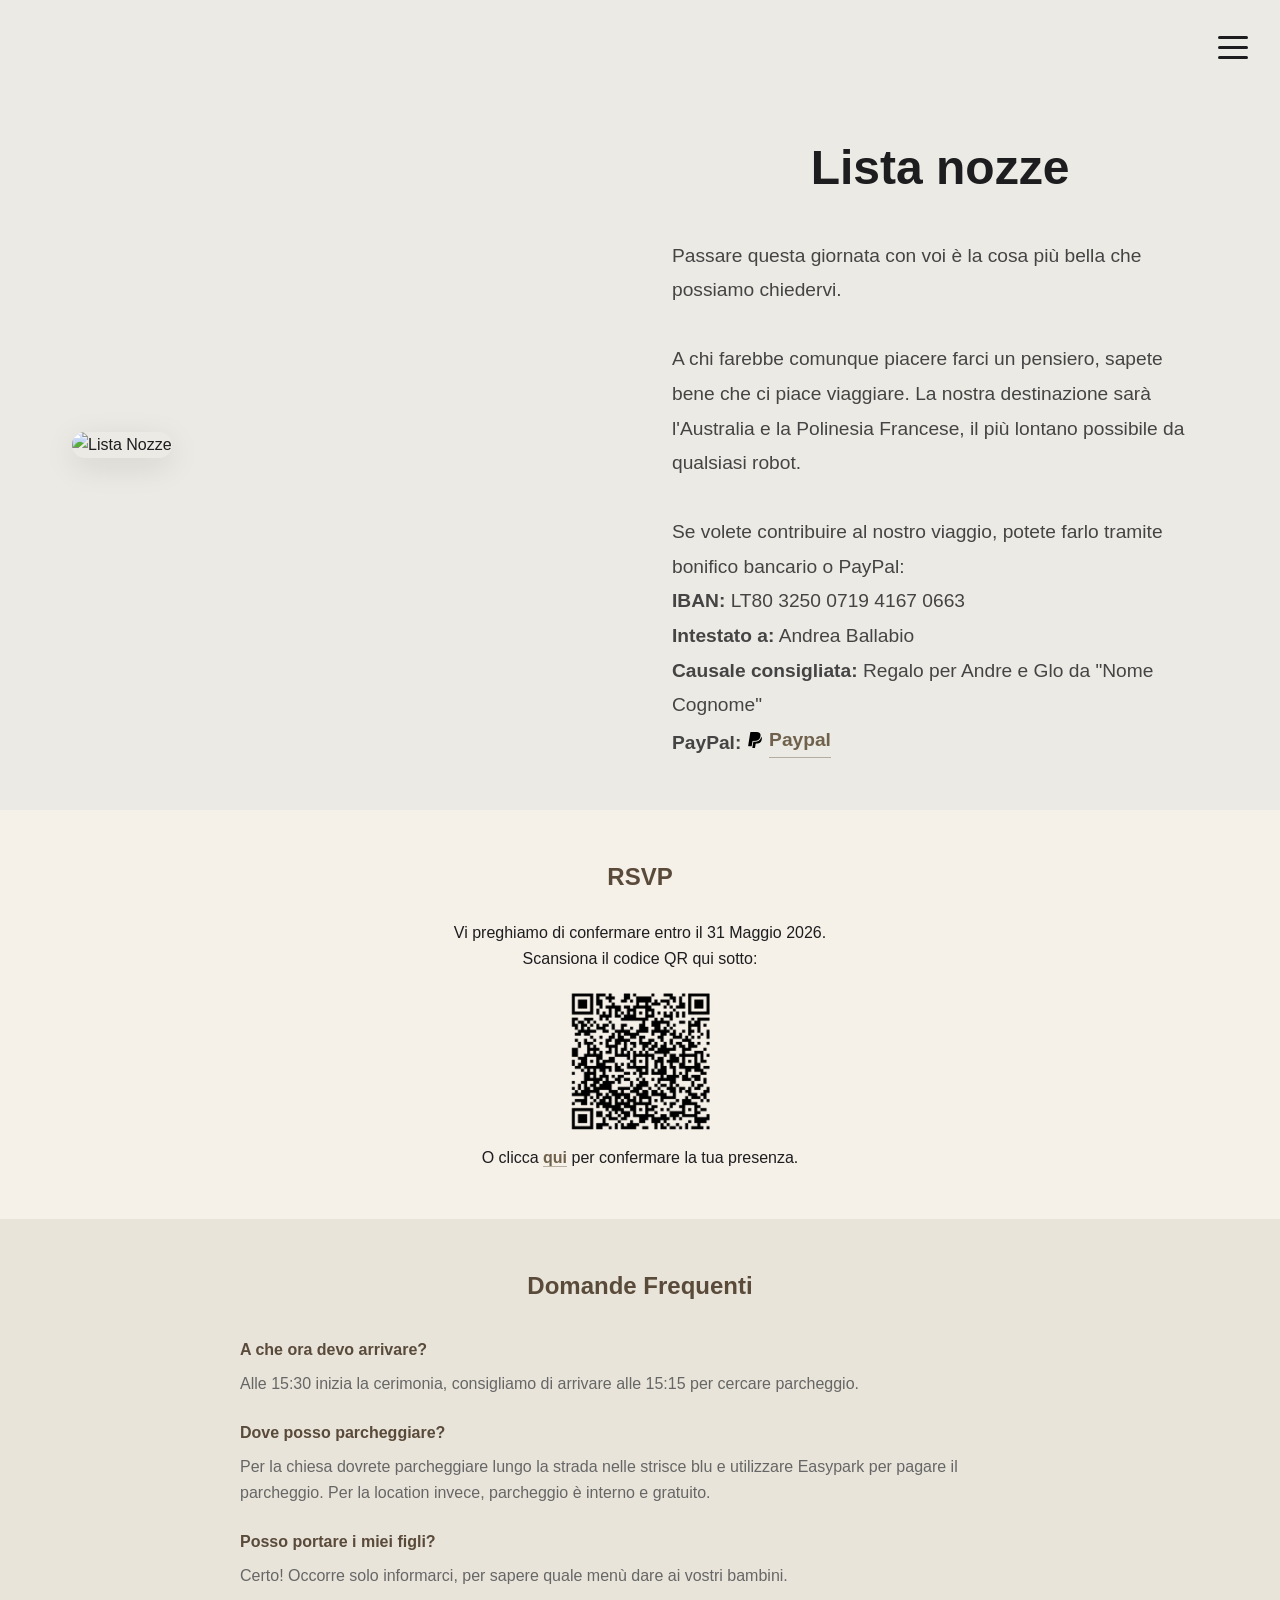
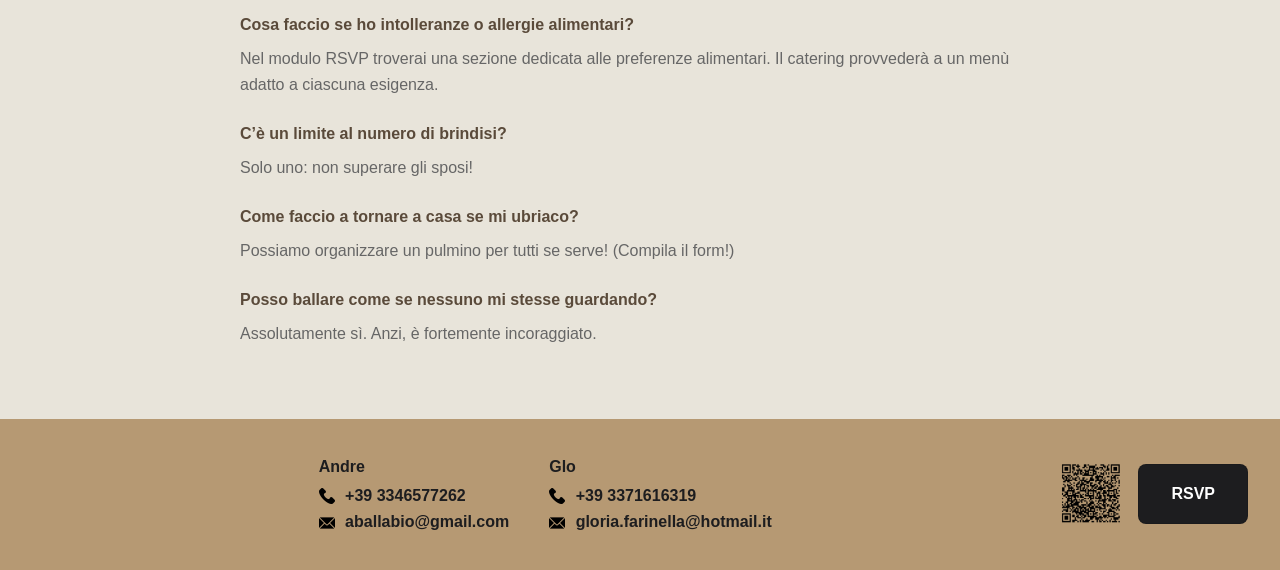
==== lista-nozze.html @ 0bc6f4e3 "start" ====
<!DOCTYPE html>
<html lang="it">

<head>
    <meta charset="UTF-8" />
    <meta name="viewport" content="width=device-width, initial-scale=1.0" />
    <title>Lista Nozze - Glo e Andre si sposano</title>
    <link rel="stylesheet" href="css/style.css" />
    <style>
        .page-content {
            padding-bottom: 0;
        }

        .content-text h1,
        .content-text .details p {
            font-family: 'Yu Gothic Light', sans-serif;
        }

        .content-text h1 {
            text-align: center;
        }

        .new-section {
            background-color: #f5f0e8;
            padding: 3rem 2rem;
            width: 100%;
            display: block;
            clear: both;
        }

        .new-section h2 {
            font-family: 'Yu Gothic Light', sans-serif;
            text-align: center;
            margin-bottom: 1.5rem;
            color: #5a4a3a;
        }

        .new-section p {
            font-family: 'Yu Gothic Light', sans-serif;
            text-align: center;
            max-width: 600px;
            margin: 0 auto;
            line-height: 1.6;
        }

        .faq-section {
            background-color: #e8e4da;
            padding: 3rem 2rem;
            width: 100%;
        }

        .faq-section h2 {
            font-family: 'Yu Gothic Light', sans-serif;
            text-align: center;
            margin-bottom: 2rem;
            color: #5a4a3a;
        }

        .faq-container {
            max-width: 800px;
            margin: 0 auto;
        }

        .faq-item {
            margin-bottom: 1.5rem;
            font-family: 'Yu Gothic Light', sans-serif;
        }

        .faq-question {
            font-weight: bold;
            margin-bottom: 0.5rem;
            color: #5a4a3a;
        }

        .faq-answer {
            line-height: 1.6;
            color: #666;
        }

        .styled-inline-link,
        .styled-inline-link:visited,
        .styled-inline-link:active {
            color: #6f614c;
            font-weight: 700;
            text-decoration: none;
            border-bottom: 1px solid rgba(111, 97, 76, 0.45);
        }

        .styled-inline-link:hover,
        .styled-inline-link:focus-visible {
            color: #3f3427;
            border-bottom-color: currentColor;
        }

        .paypal-link-wrap {
            display: inline-flex;
            align-items: center;
            gap: 0.4rem;
        }

        .paypal-icon {
            width: 16px;
            height: 16px;
            object-fit: contain;
        }
    </style>
</head>

<body class="secondary-page">

    <!-- Hamburger Menu -->
    <div class="hamburger-menu" id="hamburger">
        <span></span>
        <span></span>
        <span></span>
    </div>

    <!-- Menu Navigazione -->
    <nav class="page-nav" id="pageNav">
        <a href="index.html" class="nav-link">Home</a>
        <a href="programma.html" class="nav-link">Programma</a>
        <a href="lista-nozze.html" class="nav-link">Lista nozze - FAQ</a>
    </nav>

    <main class="page-content">
        <div class="content-row">
            <div class="content-image">
                <img src="assets/IMG_7509.JPG" alt="Lista Nozze" />
            </div>
            <div class="content-text">
                <h1>Lista nozze</h1>
                <div class="details">
                    <p>Passare questa giornata con voi è la cosa più bella che possiamo chiedervi.<br><br>
                        A chi farebbe comunque piacere farci un pensiero, sapete bene che ci piace viaggiare.
                        La nostra destinazione sarà l'Australia e la Polinesia Francese, il più lontano possibile da
                        qualsiasi robot.
                        <br><br>Se volete contribuire al nostro viaggio, potete farlo tramite bonifico bancario o
                        PayPal:<br>
                    </p>
                    <p>
                        <strong>IBAN:</strong> LT80 3250 0719 4167 0663
                    </p>
                    <p>
                        <strong>Intestato a:</strong> Andrea Ballabio
                    </p>
                    <p>
                        <strong>Causale consigliata:</strong> Regalo per Andre e Glo da "Nome Cognome"
                    </p>
                    <p>
                        <strong>PayPal:</strong> <span class="paypal-link-wrap"><img src="assets/paypal.png"
                                alt="PayPal" class="paypal-icon"><a
                                href="https://www.paypal.me/gloriafarinella?locale.x=it_IT" target="_blank"
                                rel="noopener noreferrer" class="styled-inline-link">Paypal</a></span>
                    </p>
                </div>
            </div>
        </div>
    </main>

    <!-- Sezione Aggiuntiva -->
    <section class="new-section">
        <h2>RSVP</h2>
        <p>
            Vi preghiamo di confermare entro il 31 Maggio 2026.
        </p>
        <p>
            Scansiona il codice QR qui sotto:
        </p>
        <div style="text-align: center; margin-top: 1rem;">
            <img src="assets/qr.png" alt="QR Code RSVP" style="width: 150px; height: 150px;">
        </div>
        <p>
            O clicca <a class="styled-inline-link"
                href="https://forms.cloud.microsoft/Pages/ResponsePage.aspx?id=DQSIkWdsW0yxEjajBLZtrQAAAAAAAAAAAAZ__qW3WSpUMUROTkVKR0hIWUU1V0JBM0g5V1c2VVYzMy4u">qui</a>
            per confermare la tua presenza.
        </p>
    </section>

    <!-- Sezione Domande e Risposte -->
    <section class="faq-section">
        <h2>Domande Frequenti</h2>
        <div class="faq-container">
            <div class="faq-item">
                <p class="faq-question">A che ora devo arrivare?</p>
                <p class="faq-answer">Alle 15:30 inizia la cerimonia, consigliamo di arrivare alle 15:15 per cercare
                    parcheggio.</p>
            </div>
            <div class="faq-item">
                <p class="faq-question">Dove posso parcheggiare?</p>
                <p class="faq-answer">Per la chiesa dovrete parcheggiare lungo la strada nelle strisce blu e utilizzare
                    Easypark per pagare il parcheggio.
                    Per la location invece, parcheggio è interno e gratuito.</p>
            </div>
            <div class="faq-item">
                <p class="faq-question">Posso portare i miei figli?</p>
                <p class="faq-answer">Certo! Occorre solo informarci, per sapere quale menù dare ai vostri bambini.</p>
            </div>
            <div class="faq-item">
                <p class="faq-question">Cosa faccio se ho intolleranze o allergie alimentari?</p>
                <p class="faq-answer">Nel modulo RSVP troverai una sezione dedicata alle preferenze alimentari.
                    Il catering provvederà a un menù adatto a ciascuna esigenza.</p>
            </div>
            <div class="faq-item">
                <p class="faq-question">C’è un limite al numero di brindisi?</p>
                <p class="faq-answer">Solo uno: non superare gli sposi!</p>
            </div>

            <div class="faq-item">
                <p class="faq-question">Come faccio a tornare a casa se mi ubriaco?</p>
                <p class="faq-answer">Possiamo organizzare un pulmino per tutti se serve! (Compila il form!) </p>
            </div>

            <div class="faq-item">
                <p class="faq-question">Posso ballare come se nessuno mi stesse guardando?</p>
                <p class="faq-answer">Assolutamente sì.
                    Anzi, è fortemente incoraggiato.</p>
            </div>
            <div class="faq-item">
                <p class="faq-question"></p>
                <p class="faq-answer"></p>
            </div>
            <div class="faq-item">
                <p class="faq-question"></p>
                <p class="faq-answer"></p>
            </div>
            <div class="faq-item">
                <p class="faq-question"></p>
                <p class="faq-answer"></p>
            </div>
            <div class="faq-item">
                <p class="faq-question"></p>
                <p class="faq-answer"></p>
            </div>
            <div class="faq-item">
                <p class="faq-question"></p>
                <p class="faq-answer"></p>
            </div>
            <div class="faq-item">
                <p class="faq-question"></p>
                <p class="faq-answer"></p>
            </div>

        </div>
    </section>

    <nav class="page-navigation">
        <div class="contact-info">
            <div class="contact-card">
                <p><strong>Andre</strong></p>
                <p>
                    <img src="assets/phone.png" alt="Telefono"
                        style="width: 1em; vertical-align: middle; margin-right: 6px;">
                    +39 3346577262
                </p>
                <p>
                    <img src="assets/email.png" alt="Email"
                        style="width: 1em; vertical-align: middle; margin-right: 6px;">
                    aballabio@gmail.com
                </p>
            </div>
            <div class="contact-card">
                <p><strong>Glo</strong></p>
                <p>
                    <img src="assets/phone.png" alt="Telefono"
                        style="width: 1em; vertical-align: middle; margin-right: 6px;">
                    +39 3371616319
                </p>
                <p>
                    <img src="assets/email.png" alt="Email"
                        style="width: 1em; vertical-align: middle; margin-right: 6px;">
                    gloria.farinella@hotmail.it
                </p>
            </div>
        </div>
        <div class="rsvp-actions">
            <img src="assets/qr.png" alt="QR RSVP" class="rsvp-qr" />
            <a href="https://forms.cloud.microsoft/Pages/ResponsePage.aspx?id=DQSIkWdsW0yxEjajBLZtrQAAAAAAAAAAAAZ__qW3WSpUMUROTkVKR0hIWUU1V0JBM0g5V1c2VVYzMy4u"
                class="nav-link rsvp-btn">RSVP</a>
        </div>
    </nav>

    <script src="js/main.js"></script>

    <!-- Overlay per transizioni pagina -->
    <div class="page-transition-overlay" id="pageTransitionOverlay"></div>
</body>

</html>
---- css/style.css ----
/* Reset minimo */
* {
  box-sizing: border-box;
  margin: 0;
  padding: 0;
}

body {
  font-family: -apple-system, BlinkMacSystemFont, "Segoe UI", sans-serif;
  color: #1d1d1f;
  background: #000000;
  line-height: 1.6;
  overflow-x: hidden;
  transition: opacity 0.4s ease-in-out;
}

/* Effetti transizione pagina */
.page-transition-overlay {
  position: fixed;
  top: 0;
  left: 0;
  width: 100%;
  height: 100%;
  background: #ffffff;
  z-index: 9999;
  opacity: 0;
  pointer-events: none;
  transition: opacity 0.3s ease-in-out;
  display: flex;
  align-items: center;
  justify-content: center;
}

.page-transition-overlay.active {
  opacity: 1;
  pointer-events: all;
}

.page-transition-overlay.active {
  opacity: 1;
  pointer-events: all;
}

.page-transition-overlay::before {
  content: '';
  width: 40px;
  height: 40px;
  border: 3px solid #333333;
  border-radius: 50%;
  border-top-color: transparent;
  animation: spin 1s linear infinite;
}

@keyframes spin {
  0% { transform: rotate(0deg); }
  100% { transform: rotate(360deg); }
}

body.page-transitioning {
  overflow: hidden;
}

.fade-out {
  opacity: 0 !important;
}

.fade-in {
  opacity: 1 !important;
}

/* Blocco scroll durante il video */
body.scroll-locked {
  overflow: hidden;
  height: 100vh;
}

/* === PAGINA PRINCIPALE - INDEX === */

/* Sezione Video */
.video-section {
  height: 100vh;
  display: flex;
  align-items: center;
  justify-content: center;
  background: #000000;
  padding: 0 2rem;
}

.video-container {
  width: 100%;
  max-width: 1200px;
  aspect-ratio: 16/9;
  border-radius: 10px;
  overflow: hidden;
  position: relative;
}

#introVideo {
  width: 100%;
  height: 100%;
  object-fit: cover;
}

/* Pulsante Play Overlay */
.play-button-overlay {
  position: absolute;
  top: 0;
  left: 0;
  width: 100%;
  height: 100%;
  display: flex;
  align-items: center;
  justify-content: center;
  background-color: rgba(0, 0, 0, 0.7);
  cursor: pointer;
  transition: all 0.3s ease;
  z-index: 10;
}

.play-button-overlay:hover {
  background-color: rgba(0, 0, 0, 0.8);
}

.play-button {
  display: flex;
  flex-direction: column;
  align-items: center;
  gap: 1rem;
  color: white;
  text-align: center;
}

.play-button svg {
  transition: transform 0.3s ease;
}

.play-button-overlay:hover .play-button svg {
  transform: scale(1.1);
}

.play-button p {
  font-size: 1.2rem;
  font-weight: 500;
  margin: 0;
}

/* Messaggio errore video */
.video-error-message {
  position: absolute;
  top: 0;
  left: 0;
  width: 100%;
  height: 100%;
  display: flex;
  align-items: center;
  justify-content: center;
  background-color: rgba(0, 0, 0, 0.8);
  color: white;
  z-index: 20;
}

.error-content {
  text-align: center;
}

.error-content p {
  font-size: 1.2rem;
  margin-bottom: 1rem;
}

.error-content button {
  background-color: #007AFF;
  color: white;
  border: none;
  padding: 0.8rem 1.5rem;
  border-radius: 8px;
  font-size: 1rem;
  cursor: pointer;
  transition: background-color 0.3s ease;
}

.error-content button:hover {
  background-color: #0056CC;
}

/* Sezione Dettagli */
.details-section {
  min-height: 100vh;
  background: #ECEAE4;
  display: flex;
  align-items: center;
  justify-content: center;
  padding: 4rem 2rem;
  transition: opacity 0.4s ease-in-out, transform 0.4s ease-in-out;
}

.details-container {
  max-width: 1400px;
  width: 100%;
  padding: 0 2rem;
}

.details-grid {
  display: grid;
  grid-template-columns: 1fr 400px 1fr;
  gap: 3rem;
  align-items: center;
  min-height: 400px;
}

.title-column {
  text-align: left;
}

.title-image {
  width: min(420px, 100%);
  height: auto;
  display: block;
  margin-bottom: 1rem;
}

.title-column h1 {
  font-size: 3.5rem;
  font-weight: 600;
  margin-bottom: 1rem;
  color: #1d1d1f;
  line-height: 1.2;
}

.title-column .wedding-date {
  font-size: 2rem;
  color: #666;
  margin: 0;
}

.photo-column {
  display: flex;
  justify-content: center;
  align-items: center;
}

.center-photo {
  width: 400px;
  height: 400px;
  object-fit: cover;
  border-radius: 15px;
  box-shadow: 0 8px 32px rgba(0, 0, 0, 0.2);
}

.text-column {
  text-align: left;
}

.text-column .wedding-details p {
  font-size: 0.95rem;
  line-height: 1.7;
  color: #444;
  margin: 0 0 1.5rem 0;
}

.text-column .wedding-details p:last-child {
  margin-bottom: 0;
}

/* Sezione Foto */
.photos-section {
  background: #000000;
  padding: 0;
}

.photos-container {
  display: flex;
  width: 100%;
  height: 60vh;
  min-height: 450px;
  max-height: 600px;
}

.photo-left,
.photo-right {
  width: 50%;
  height: 100%;
  object-fit: cover;
}

.photo-left {
  border-right: 1px solid #333;
}

/* Hamburger Menu */
.hamburger-menu {
  position: fixed;
  top: 2rem;
  right: 2rem;
  width: 30px;
  height: 30px;
  cursor: pointer;
  z-index: 300;
  display: flex; /* Sempre visibile */
  flex-direction: column;
  justify-content: space-around;
  transition: all 0.3s ease;
}

.hamburger-menu.visible {
  display: flex;
}

.hamburger-menu span {
  width: 100%;
  height: 3px;
  background: #1d1d1f;
  border-radius: 2px;
  transition: all 0.3s ease;
}

.hamburger-menu.active span:nth-child(1) {
  transform: rotate(45deg) translate(6px, 6px);
}

.hamburger-menu.active span:nth-child(2) {
  opacity: 0;
}

.hamburger-menu.active span:nth-child(3) {
  transform: rotate(-45deg) translate(8px, -8px);
}

/* Menu Navigazione */
.page-nav {
  position: fixed;
  top: 50%;
  right: -350px;
  transform: translateY(-50%);
  display: flex;
  flex-direction: column;
  gap: 0.5rem;
  z-index: 250;
  transition: right 0.4s ease;
  background: #9ea87d43;
  padding: 2rem;
  border-radius: 15px;
  backdrop-filter: blur(15px);
  box-shadow: 0 8px 32px rgba(0, 0, 0, 0.1);
  min-width: 200px;
}

.page-nav.show {
  right: 2rem;
}

.nav-link {
  padding: 0.8rem 1.5rem;
  background: #B69973;
  border: 1px solid rgba(0, 0, 0, 0.1);
  border-radius: 25px;
  text-decoration: none;
  color: #ffffff;
  transition: all 0.3s ease;
  font-weight: 500;
  text-align: center;
}

.nav-link:hover {
  background: rgba(29, 29, 31, 0.9);
  color: white;
  transform: scale(1.05);
}

/* === PAGINE SECONDARIE === */
.secondary-page {
  background: #ffffff;
  min-height: 100vh;
  transition: opacity 0.4s ease-in-out, transform 0.4s ease-in-out;
}

/* Navigazione superiore */
.top-nav {
  background: rgba(255, 255, 255, 0.95);
  backdrop-filter: blur(10px);
  padding: 1rem 2rem;
  position: fixed;
  top: 0;
  left: 0;
  right: 0;
  z-index: 100;
}

.nav-back {
  color: #1d1d1f;
  text-decoration: none;
  font-weight: 500;
  transition: color 0.3s ease;
}

.nav-back:hover {
  color: #666;
}

/* Contenuto principale */
.page-content {
  padding-top: 5rem;
    background: #ECEAE4;
  min-height: 90vh;
  display: flex;
  align-items: center;
  justify-content: center;
  transition: opacity 0.4s ease-in-out, transform 0.4s ease-in-out;
}

.content-row {
  display: grid;
  grid-template-columns: 1fr 1fr;
  gap: 4rem;
  max-width: 1200px;
  width: 100%;
  padding: 2rem;
  margin: 0 auto;
  align-items: center;
}

.content-image img {
  width: 100%;
  height: 400px;
  object-fit: cover;
  border-radius: 15px;
  box-shadow: 0 8px 32px rgba(0, 0, 0, 0.1);
}

.content-text h1 {
  font-size: 3rem;
  margin-bottom: 2rem;
  color: #1d1d1f;
}

.details {
  font-size: 1.2rem;
  line-height: 1.8;
  color: #444;
}

.program-main {
  background: #ECEAE4;
}

.program-title-wrap {
  width: 100%;
  display: flex;
  justify-content: center;
  padding-top: 1rem;
}

.program-title-image {
  width: min(360px, 80vw);
  height: auto;
  display: block;
}

/* Allineamento specifico per le card della pagina Programma */
.program-page-content {
  padding-top: 0.5rem;
  padding-bottom: 0;
  min-height: auto;
  align-items: flex-start;
}

.program-page-content .program-section {
  margin: 12px 40px 40px !important;
}

.program-page-content .program-section:last-child {
  margin-bottom: 8px !important;
}

.program-page-content .program-content h3:empty {
  display: none;
}

/* Stili per programma */
.time-entry {
  margin: 1rem 0;
  padding: 1.5rem;
  background: rgba(248, 249, 250, 0.8);
  border-radius: 10px;
  border-left: 4px solid #1d1d1f;
}

/* Form placeholder */
.form-placeholder {
  margin-top: 2rem;
  padding: 2rem;
  border: 2px dashed #ccc;
  text-align: center;
  color: #666;
  border-radius: 10px;
}

/* Navigazione tra pagine */
.page-navigation {
  background: #B69973;
  padding: 2rem;
  display: flex;
  justify-content: space-between;
  align-items: center;
}

.rsvp-actions {
  display: flex;
  align-items: center;
  gap: 1rem;
}

.rsvp-qr {
  width: 64px;
  height: 64px;
  object-fit: contain;
}

.contact-info {
  text-align: left;
  display: flex;
  gap: 2.5rem;
  justify-content: center;
  align-items: flex-start;
  flex: 1;
  font-family: "Yu Gothic Light", "Yu Gothic", sans-serif;
  font-weight: 700;
}

.contact-card p {
  margin: 0.15rem 0;
}

.contact-card p:nth-child(2),
.contact-card p:nth-child(3) {
  white-space: nowrap;
}

.contact-info p {
  margin: 0.2rem 0;
  color: #1d1d1f;
  font-weight: 700;
}

.contact-card p:nth-child(2) {
  margin-bottom: 0.05rem;
}

.contact-card p:nth-child(3) {
  margin-top: 0.05rem;
}

.page-navigation .rsvp-btn {
  background: #1d1d1f;
  color: white;
  padding: 1rem 2rem;
  border-radius: 2px;
  text-decoration: none;
  transition: all 0.3s ease;
  font-weight: 600;
  text-transform: uppercase;
}

.page-navigation .rsvp-btn:hover {
  background: #333;
  transform: translateY(-2px);
}

.page-navigation .nav-link {
  background: #1d1d1f;
  color: white;
  padding: 1rem 2rem;
  border-radius: 25px;
  text-decoration: none;
  transition: all 0.3s ease;
}

.page-navigation .nav-link:hover {
  background: #333;
  transform: translateY(-2px);
}

.page-navigation .nav-link.rsvp-btn {
  border-radius: 8px;
}

/* === RESPONSIVE === */
@media (max-width: 768px) {
  /* Pagina principale mobile */
  .video-section {
    min-height: 100vh;
    height: 100svh;
    padding: 0 1rem;
  }
  
  .details-section {
    padding: 2rem 1rem;
  }
  
  .details-grid {
    grid-template-columns: 1fr;
    gap: 2rem;
    text-align: center;
  }
  
  .title-column {
    text-align: center;
  }

  .title-image {
    width: min(340px, 100%);
    margin: 0 auto 1rem;
  }
  
  .title-column h1 {
    font-size: 2.5rem;
  }
  
  .title-column .wedding-date {
    font-size: 1.5rem;
    margin-bottom: 1rem;
  }
  
  .center-photo {
    width: 300px;
    height: 300px;
  }
  
  .text-column {
    text-align: center;
  }
  
  .text-column .wedding-details p {
    font-size: 0.9rem;
    margin: 0 0 1.2rem 0;
  }
  
  .text-column .wedding-details p:last-child {
    margin-bottom: 0;
  }
  
  .hamburger-menu {
    top: 1rem;
    right: 1rem;
    width: 25px;
    height: 25px;
  }
  
  .page-nav {
    right: -280px;
    padding: 1.5rem;
    min-width: 250px;
  }
  
  .page-nav.show {
    right: 1rem;
  }

  /* Sezione foto mobile */
  .photos-container {
    flex-direction: column;
    height: auto;
  }
  
  .photo-left,
  .photo-right {
    width: 100%;
    height: 300px;
  }
  
  .photo-left {
    border-right: none;
    border-bottom: 1px solid #333;
  }

  /* Pagine secondarie mobile */
  .content-row {
    grid-template-columns: 1fr;
    gap: 2rem;
    padding: 1rem;
  }
  
  .content-image img {
    height: 250px;
  }
  
  .content-text h1 {
    font-size: 2rem;
  }
  
  .page-navigation {
    flex-direction: column;
    gap: 1rem;
    text-align: center;
  }

  .rsvp-actions {
    justify-content: center;
  }

  .rsvp-qr {
    width: 56px;
    height: 56px;
  }
  
  .contact-info {
    text-align: center;
    justify-content: center;
    flex-direction: column;
    gap: 0.75rem;
    width: 100%;
    align-items: center;
  }

  .contact-card p {
    font-size: 0.9rem;
    line-height: 1.25;
  }

  .contact-card p:first-child {
    font-size: 1rem;
  }
  
  .top-nav {
    padding: 1rem;
  }

  /* Pagina Programma mobile */
  .program-title-wrap {
    padding-top: 0.5rem;
  }

  .program-title-image {
    width: min(280px, 90vw);
  }

  .program-page-content {
    padding-left: 0.5rem;
    padding-right: 0.5rem;
    flex-direction: column;
    padding-top: 1rem;
  }

  .program-page-content .program-section {
    margin: 12px 0 30px !important;
    width: 100%;
  }

  .program-page-content .program-section .section-icon {
    width: 200px !important;
    height: 200px !important;
  }

  .program-page-content .program-content {
    max-width: 100% !important;
    padding: 0 15px;
  }

  .program-page-content .program-content h2 {
    font-size: 1.5rem;
  }

  .program-page-content .program-content h3 {
    font-size: 1.2rem;
  }

  .program-page-content .program-content p {
    font-size: 0.95rem;
  }

  /* Gallery mobile */
  .gallery-section > div {
    flex-direction: column !important;
    gap: 20px !important;
  }

  .gallery-section img {
    max-width: 100% !important;
  }
}

@media (max-width: 480px) {
  .title-image {
    width: min(260px, 100%);
  }

  .title-column h1 {
    font-size: 2rem;
  }
  
  .title-column .wedding-date {
    font-size: 1.2rem;
  }
  
  .center-photo {
    width: 250px;
    height: 250px;
  }
  
  .content-text h1 {
    font-size: 1.5rem;
  }

  .contact-card p {
    font-size: 0.82rem;
  }

  .contact-card p:first-child {
    font-size: 0.92rem;
  }

  /* Programma extra small */
  .program-page-content {
    padding-left: 0.25rem;
    padding-right: 0.25rem;
    flex-direction: column;
    padding-top: 0.75rem;
  }

  .program-page-content .program-section {
    margin: 10px 0 25px !important;
  }

  .program-page-content .program-section .section-icon {
    width: 160px !important;
    height: 160px !important;
  }

  .program-page-content .program-content {
    padding: 0 10px;
  }

  .program-page-content .program-content h2 {
    font-size: 1.3rem;
  }

  .program-page-content .program-content h3 {
    font-size: 1.05rem;
  }

  .program-page-content .program-content p {
    font-size: 0.85rem;
    line-height: 1.5;
  }

  .program-title-image {
    width: min(240px, 95vw);
  }
}
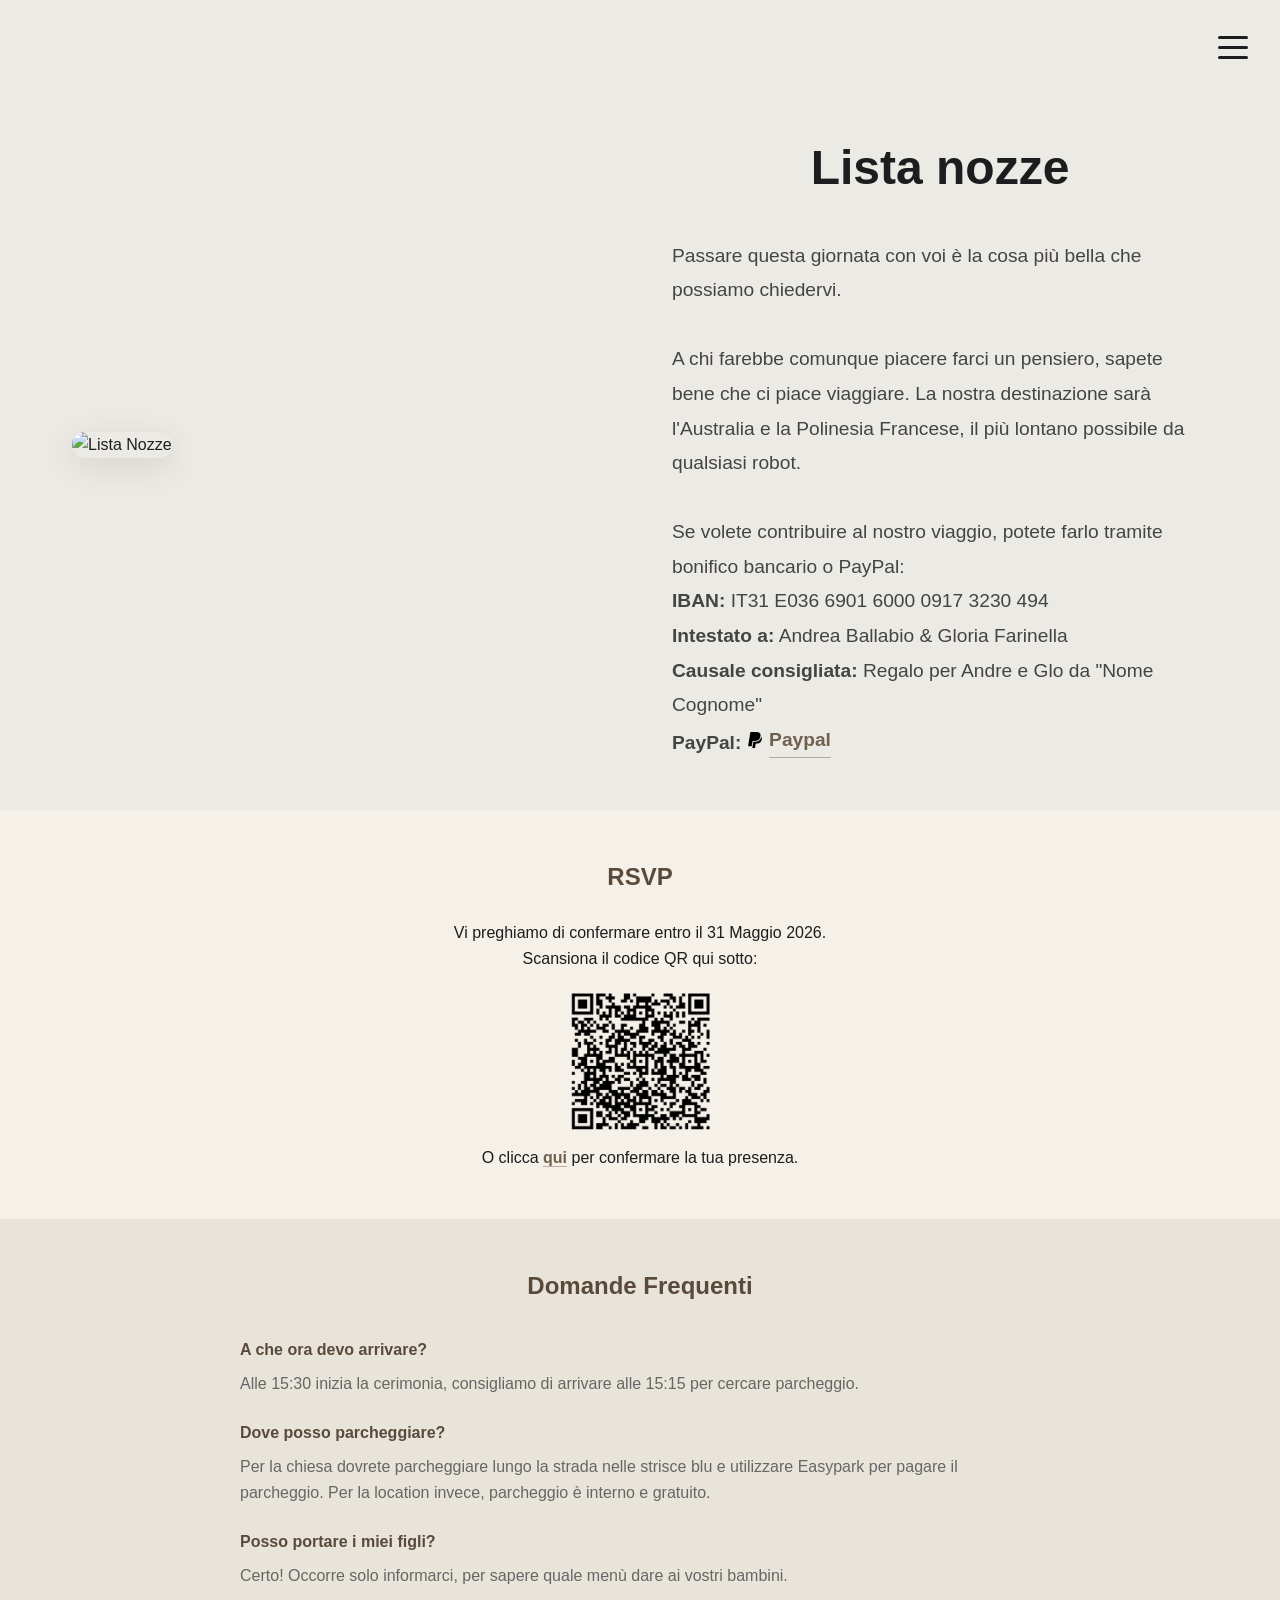
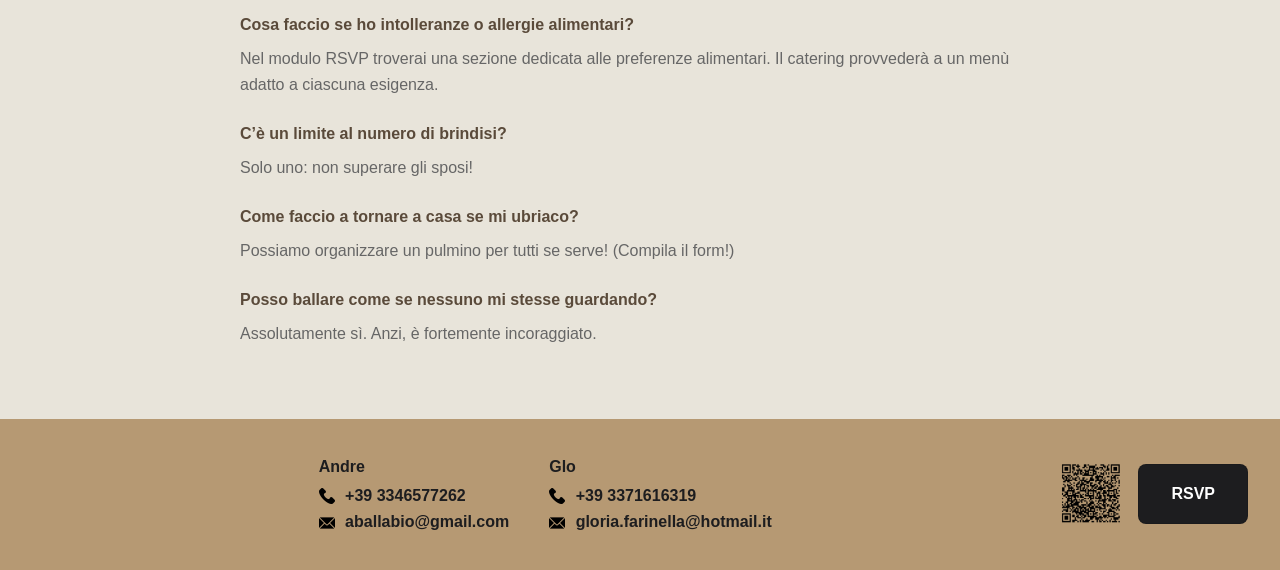
==== commit 320329b2: "iban" ====
--- a/lista-nozze.html
+++ b/lista-nozze.html
@@ -138,10 +138,10 @@
                         PayPal:<br>
                     </p>
                     <p>
-                        <strong>IBAN:</strong> LT80 3250 0719 4167 0663
-                    </p>
-                    <p>
-                        <strong>Intestato a:</strong> Andrea Ballabio
+                        <strong>IBAN:</strong> IT31 E036 6901 6000 0917 3230 494
+                    </p>
+                    <p>
+                        <strong>Intestato a:</strong> Andrea Ballabio & Gloria Farinella
                     </p>
                     <p>
                         <strong>Causale consigliata:</strong> Regalo per Andre e Glo da "Nome Cognome"
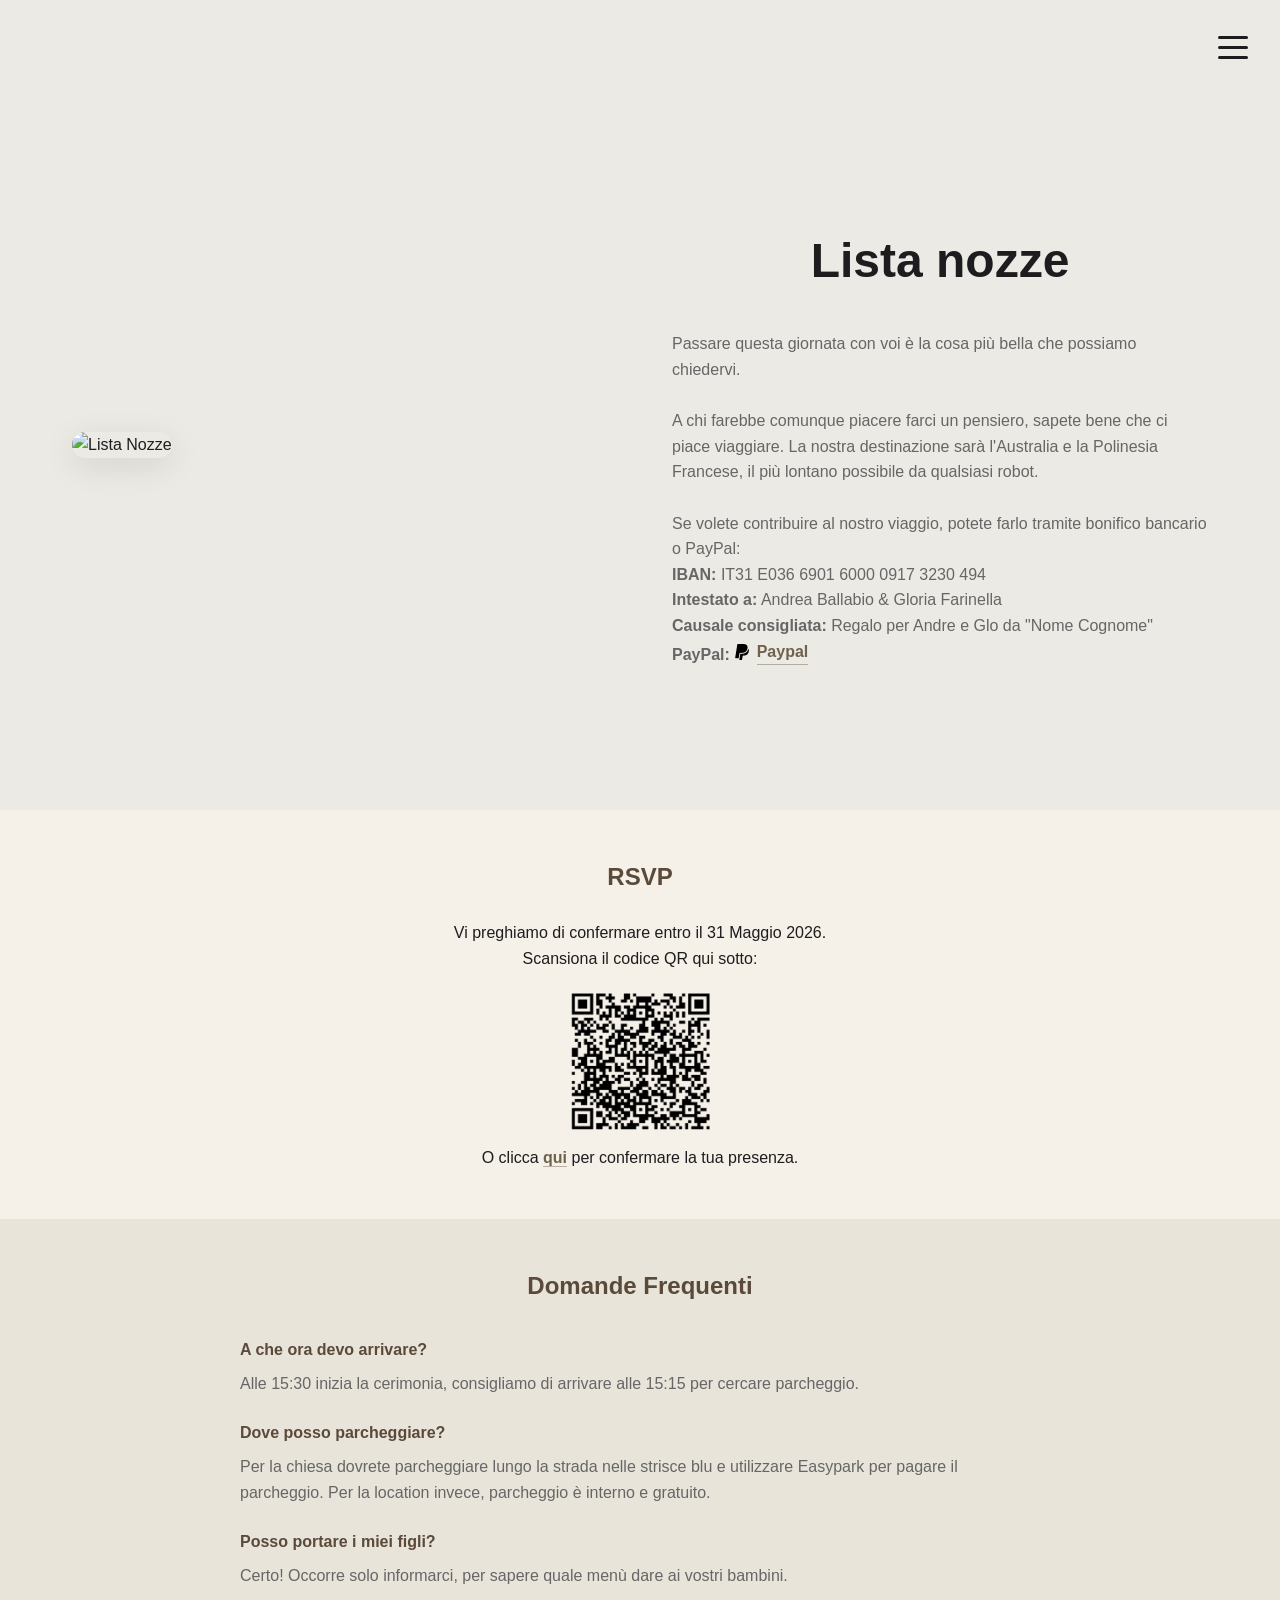
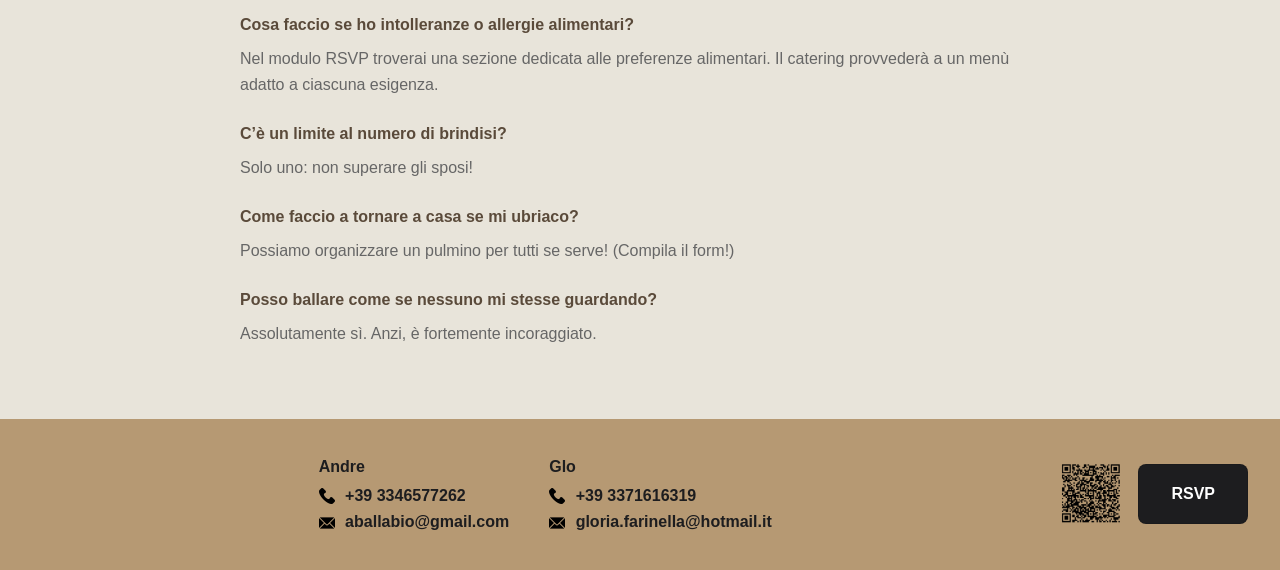
==== commit d8ceeb15: "new style" ====
--- a/lista-nozze.html
+++ b/lista-nozze.html
@@ -14,6 +14,12 @@
         .content-text h1,
         .content-text .details p {
             font-family: 'Yu Gothic Light', sans-serif;
+        }
+
+        .content-text .details {
+            font-size: 1rem;
+            line-height: 1.6;
+            color: #666;
         }
 
         .content-text h1 {
